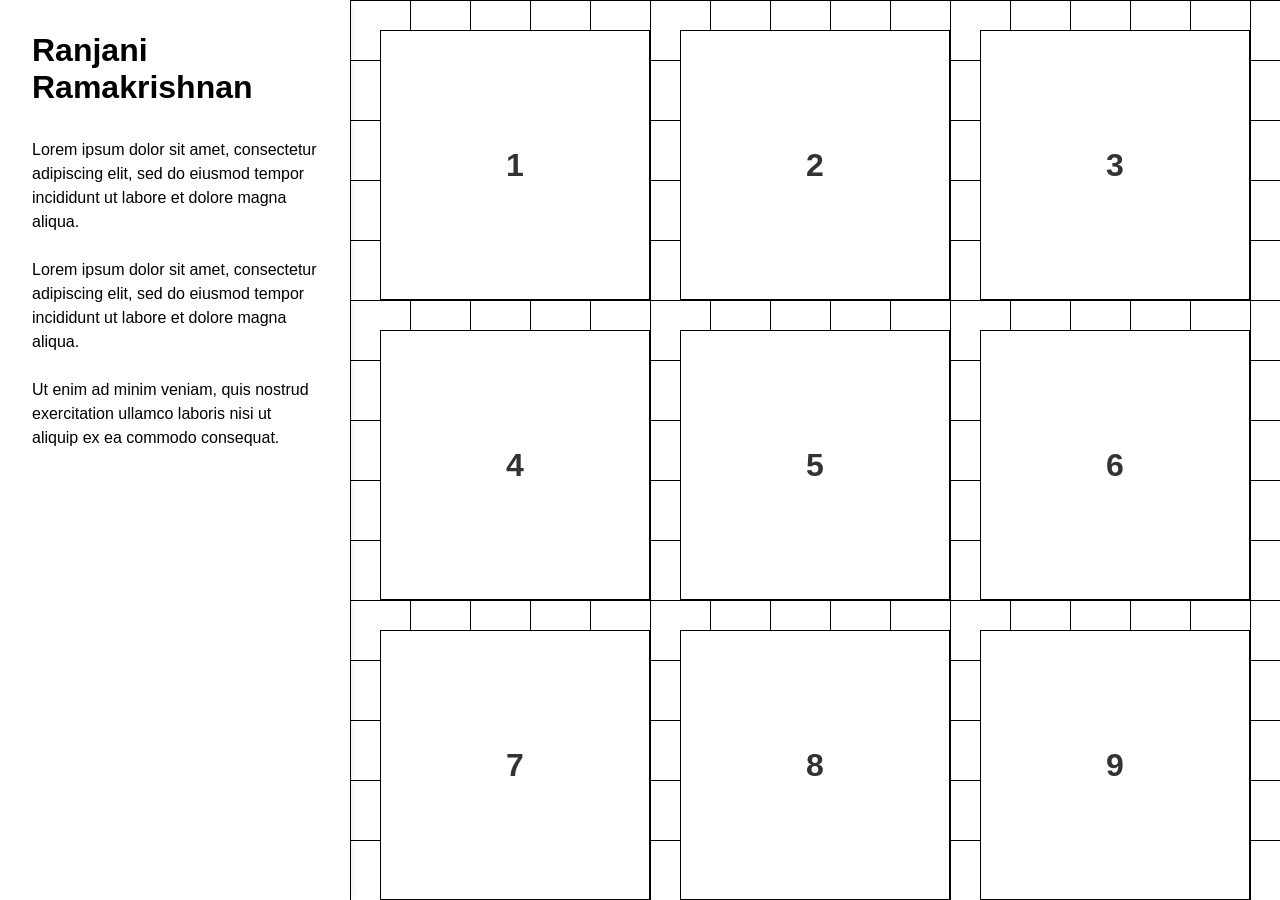
==== index.html @ 5a47cd8b "FirstCommit" ====
<!DOCTYPE html>
<html lang="en">
<head>
    <meta charset="UTF-8">
    <meta name="viewport" content="width=device-width, initial-scale=1.0">
    <title>Ranjani Ramakrishnan - Portfolio</title>
    <style>
        * {
            margin: 0;
            padding: 0;
            box-sizing: border-box;
            font-family: Arial, sans-serif;
        }

        /* Custom Cursor Styles */
        body {
            display: flex;
            height: 100vh;
            overflow: hidden;
            cursor: url('cursor.png'), auto;
        }
        
        /* For clickable elements, you can optionally use a different cursor state */
        a, .gallery-item {
            cursor: url('cursor.png'), pointer;
        }
        
        /* Hide the custom cursor div since we're using CSS cursor property */
        .custom-cursor {
            display: none;
        }

        /* Static Left Panel */
        .sidebar {
            height: 100%;
            width: 350px;
            padding: 2rem;
            overflow-y: auto;
            background-color: white;
            position: fixed;
            left: 0;
            top: 0;
            bottom: 0;
            box-shadow: 0 0 10px rgba(0,0,0,0.1);
            z-index: 100;
        }

        .sidebar h1 {
            font-size: 2rem;
            margin-bottom: 2rem;
        }

        .sidebar p {
            margin-bottom: 1.5rem;
            line-height: 1.5;
        }

        /* Right Content Area */
        .content-area {
            margin-left: 350px; /* sidebar width */
            width: calc(100% - 350px);
            height: 100%;
            overflow: auto;
            position: relative;
        }

        /* Fixed Grid Background */
        .content-area::before {
            content: "";
            position: fixed;
            top: 0;
            right: 0;
            bottom: 0;
            left: 350px;
            z-index: 0;
            background-image: 
                linear-gradient(to right, #000 1px, transparent 1px),
                linear-gradient(to bottom, #000 1px, transparent 1px);
            background-size: 60px 60px; /* Fixed square cell size */
            background-position: 0 0;
            pointer-events: none;
        }

        /* Fixed 3x3 Grid Overlay */
        .grid-overlay {
            position: fixed;
            top: 0;
            left: 350px;
            right: 0;
            bottom: 0;
            z-index: 1;
            display: grid;
            grid-template-columns: repeat(3, 1fr);
            grid-template-rows: repeat(3, 1fr);
            gap: 0;
            pointer-events: none;
        }

        .grid-cell {
            /* No border */
        }

        /* Scrollable Gallery Content */
        .gallery-grid {
            display: grid;
            grid-template-columns: repeat(3, 1fr);
            gap: 30px;
            padding: 30px;
            position: relative;
            z-index: 10;
        }

        /* Make items square and clickable */
        .gallery-item {
            position: relative;
            border: 1px solid #000;
            background-color: white;
            aspect-ratio: 1 / 1;
            min-height: 200px; /* Minimum height to prevent too small squares */
            overflow: hidden;
            transition: transform 0.3s ease, box-shadow 0.3s ease;
        }
        
        .gallery-item:hover {
            transform: translateY(-5px);
            box-shadow: 0 10px 20px rgba(0,0,0,0.1);
        }

        /* Add text/numbers to the gallery items to make them more identifiable */
        .gallery-item a {
            display: flex;
            width: 100%;
            height: 100%;
            text-decoration: none;
            color: #333;
            font-size: 2rem;
            font-weight: bold;
            justify-content: center;
            align-items: center;
        }

        .gallery-item img {
            width: 100%;
            height: 100%;
            object-fit: cover;
            display: block;
        }

        /* Add white backgrounds to all items */
        .gallery-item:nth-child(1) { background-color: #ffffff; }
        .gallery-item:nth-child(2) { background-color: #ffffff; }
        .gallery-item:nth-child(3) { background-color: #ffffff; }
        .gallery-item:nth-child(4) { background-color: #ffffff; }
        .gallery-item:nth-child(5) { background-color: #ffffff; }
        .gallery-item:nth-child(6) { background-color: #ffffff; }
        .gallery-item:nth-child(7) { background-color: #ffffff; }
        .gallery-item:nth-child(8) { background-color: #ffffff; }
        .gallery-item:nth-child(9) { background-color: #ffffff; }
        .gallery-item:nth-child(10) { background-color: #ffffff; }
        .gallery-item:nth-child(11) { background-color: #ffffff; }
        .gallery-item:nth-child(12) { background-color: #ffffff; }
        .gallery-item:nth-child(13) { background-color: #ffffff; }
        .gallery-item:nth-child(14) { background-color: #ffffff; }
        .gallery-item:nth-child(15) { background-color: #ffffff; }
        .gallery-item:nth-child(16) { background-color: #ffffff; }
        .gallery-item:nth-child(17) { background-color: #ffffff; }
        .gallery-item:nth-child(18) { background-color: #ffffff; }
        
        /* Add text/numbers to the gallery items to make them more identifiable */
        .gallery-item::after {
            content: "";
            position: absolute;
            pointer-events: none;
        }
    </style>
</head>
<body>
    <!-- Custom Cursor -->
    <div class="custom-cursor" id="custom-cursor"></div>

    <!-- Left Sidebar (Static) -->
    <div class="sidebar" id="sidebar">
        <h1>Ranjani Ramakrishnan</h1>
        <p>Lorem ipsum dolor sit amet, consectetur adipiscing elit, sed do eiusmod tempor incididunt ut labore et dolore magna aliqua.</p>
        <p>Lorem ipsum dolor sit amet, consectetur adipiscing elit, sed do eiusmod tempor incididunt ut labore et dolore magna aliqua.</p>
        <p>Ut enim ad minim veniam, quis nostrud exercitation ullamco laboris nisi ut aliquip ex ea commodo consequat.</p>
    </div>

    <!-- Right Content Area with Fixed Grid -->
    <div class="content-area" id="content-area">
        <!-- Fixed 3x3 Grid Overlay -->
        <div class="grid-overlay">
            <div class="grid-cell"></div>
            <div class="grid-cell"></div>
            <div class="grid-cell"></div>
            <div class="grid-cell"></div>
            <div class="grid-cell"></div>
            <div class="grid-cell"></div>
            <div class="grid-cell"></div>
            <div class="grid-cell"></div>
            <div class="grid-cell"></div>
        </div>
        
        <!-- Scrollable Gallery Grid -->
        <div class="gallery-grid" id="gallery-grid">
            <div class="gallery-item" data-id="1"><a href="project1.html" title="Project 1">1</a></div>
            <div class="gallery-item" data-id="2"><a href="project2.html" title="Project 2">2</a></div>
            <div class="gallery-item" data-id="3"><a href="project3.html" title="Project 3">3</a></div>
            <div class="gallery-item" data-id="4"><a href="project4.html" title="Project 4">4</a></div>
            <div class="gallery-item" data-id="5"><a href="project5.html" title="Project 5">5</a></div>
            <div class="gallery-item" data-id="6"><a href="project6.html" title="Project 6">6</a></div>
            <div class="gallery-item" data-id="7"><a href="project7.html" title="Project 7">7</a></div>
            <div class="gallery-item" data-id="8"><a href="project8.html" title="Project 8">8</a></div>
            <div class="gallery-item" data-id="9"><a href="project9.html" title="Project 9">9</a></div>
            <div class="gallery-item" data-id="10"><a href="project10.html" title="Project 10">10</a></div>
            <div class="gallery-item" data-id="11"><a href="project11.html" title="Project 11">11</a></div>
            <div class="gallery-item" data-id="12"><a href="project12.html" title="Project 12">12</a></div>
            <div class="gallery-item" data-id="13"><a href="project13.html" title="Project 13">13</a></div>
            <div class="gallery-item" data-id="14"><a href="project14.html" title="Project 14">14</a></div>
            <div class="gallery-item" data-id="15"><a href="project15.html" title="Project 15">15</a></div>
            <div class="gallery-item" data-id="16"><a href="project16.html" title="Project 16">16</a></div>
            <div class="gallery-item" data-id="17"><a href="project17.html" title="Project 17">17</a></div>
            <div class="gallery-item" data-id="18"><a href="project18.html" title="Project 18">18</a></div>
        </div>
    </div>

    <script>
        document.addEventListener('DOMContentLoaded', function() {
            // Handle responsive grid sizing
            function adjustGridSizes() {
                const contentArea = document.getElementById('content-area');
                const contentWidth = contentArea.offsetWidth;
                const gallery = document.getElementById('gallery-grid');
                
                // Set minimum size based on available width
                if (contentWidth < 600) {
                    // For very small screens, we might want to drop to 2 columns
                    gallery.style.gridTemplateColumns = 'repeat(2, 1fr)';
                } else {
                    // Otherwise stick to 3 columns
                    gallery.style.gridTemplateColumns = 'repeat(3, 1fr)';
                }
                
                // Calculate and set item size to ensure squares aren't too small
                const items = document.querySelectorAll('.gallery-item');
                items.forEach(item => {
                    // Set minimum height to ensure they're not too small
                    const minSize = Math.max(200, contentWidth / 4);
                    item.style.minHeight = minSize + 'px';
                });
            }
            
            // Initial adjustment
            adjustGridSizes();
            
            // Adjust on window resize
            window.addEventListener('resize', adjustGridSizes);
        });
    </script>
</body>
</html>
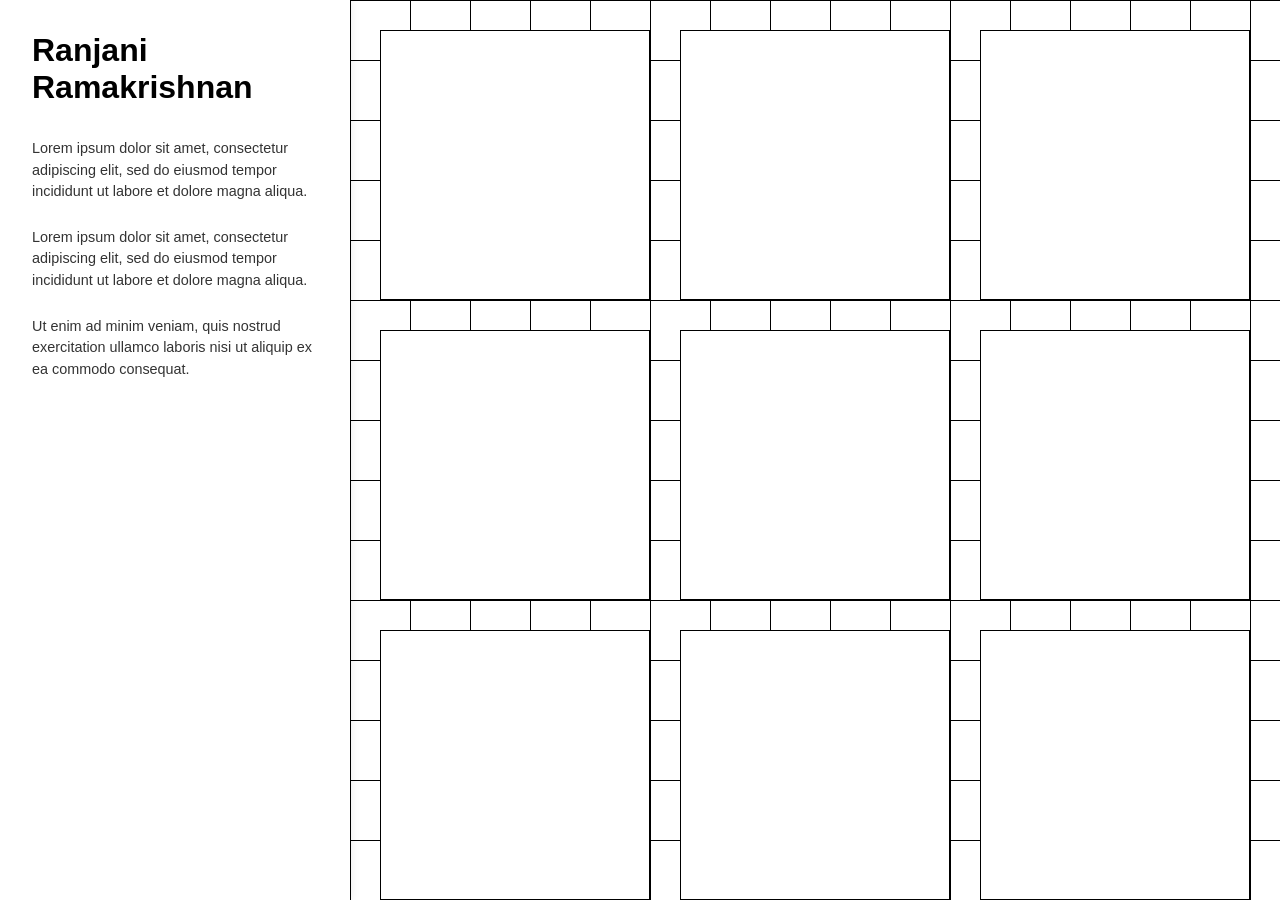
==== commit 3062e92c: "Working-css,html" ====
--- a/index.html
+++ b/index.html
@@ -3,176 +3,8 @@
 <head>
     <meta charset="UTF-8">
     <meta name="viewport" content="width=device-width, initial-scale=1.0">
-    <title>Ranjani Ramakrishnan - Portfolio</title>
-    <style>
-        * {
-            margin: 0;
-            padding: 0;
-            box-sizing: border-box;
-            font-family: Arial, sans-serif;
-        }
-
-        /* Custom Cursor Styles */
-        body {
-            display: flex;
-            height: 100vh;
-            overflow: hidden;
-            cursor: url('cursor.png'), auto;
-        }
-        
-        /* For clickable elements, you can optionally use a different cursor state */
-        a, .gallery-item {
-            cursor: url('cursor.png'), pointer;
-        }
-        
-        /* Hide the custom cursor div since we're using CSS cursor property */
-        .custom-cursor {
-            display: none;
-        }
-
-        /* Static Left Panel */
-        .sidebar {
-            height: 100%;
-            width: 350px;
-            padding: 2rem;
-            overflow-y: auto;
-            background-color: white;
-            position: fixed;
-            left: 0;
-            top: 0;
-            bottom: 0;
-            box-shadow: 0 0 10px rgba(0,0,0,0.1);
-            z-index: 100;
-        }
-
-        .sidebar h1 {
-            font-size: 2rem;
-            margin-bottom: 2rem;
-        }
-
-        .sidebar p {
-            margin-bottom: 1.5rem;
-            line-height: 1.5;
-        }
-
-        /* Right Content Area */
-        .content-area {
-            margin-left: 350px; /* sidebar width */
-            width: calc(100% - 350px);
-            height: 100%;
-            overflow: auto;
-            position: relative;
-        }
-
-        /* Fixed Grid Background */
-        .content-area::before {
-            content: "";
-            position: fixed;
-            top: 0;
-            right: 0;
-            bottom: 0;
-            left: 350px;
-            z-index: 0;
-            background-image: 
-                linear-gradient(to right, #000 1px, transparent 1px),
-                linear-gradient(to bottom, #000 1px, transparent 1px);
-            background-size: 60px 60px; /* Fixed square cell size */
-            background-position: 0 0;
-            pointer-events: none;
-        }
-
-        /* Fixed 3x3 Grid Overlay */
-        .grid-overlay {
-            position: fixed;
-            top: 0;
-            left: 350px;
-            right: 0;
-            bottom: 0;
-            z-index: 1;
-            display: grid;
-            grid-template-columns: repeat(3, 1fr);
-            grid-template-rows: repeat(3, 1fr);
-            gap: 0;
-            pointer-events: none;
-        }
-
-        .grid-cell {
-            /* No border */
-        }
-
-        /* Scrollable Gallery Content */
-        .gallery-grid {
-            display: grid;
-            grid-template-columns: repeat(3, 1fr);
-            gap: 30px;
-            padding: 30px;
-            position: relative;
-            z-index: 10;
-        }
-
-        /* Make items square and clickable */
-        .gallery-item {
-            position: relative;
-            border: 1px solid #000;
-            background-color: white;
-            aspect-ratio: 1 / 1;
-            min-height: 200px; /* Minimum height to prevent too small squares */
-            overflow: hidden;
-            transition: transform 0.3s ease, box-shadow 0.3s ease;
-        }
-        
-        .gallery-item:hover {
-            transform: translateY(-5px);
-            box-shadow: 0 10px 20px rgba(0,0,0,0.1);
-        }
-
-        /* Add text/numbers to the gallery items to make them more identifiable */
-        .gallery-item a {
-            display: flex;
-            width: 100%;
-            height: 100%;
-            text-decoration: none;
-            color: #333;
-            font-size: 2rem;
-            font-weight: bold;
-            justify-content: center;
-            align-items: center;
-        }
-
-        .gallery-item img {
-            width: 100%;
-            height: 100%;
-            object-fit: cover;
-            display: block;
-        }
-
-        /* Add white backgrounds to all items */
-        .gallery-item:nth-child(1) { background-color: #ffffff; }
-        .gallery-item:nth-child(2) { background-color: #ffffff; }
-        .gallery-item:nth-child(3) { background-color: #ffffff; }
-        .gallery-item:nth-child(4) { background-color: #ffffff; }
-        .gallery-item:nth-child(5) { background-color: #ffffff; }
-        .gallery-item:nth-child(6) { background-color: #ffffff; }
-        .gallery-item:nth-child(7) { background-color: #ffffff; }
-        .gallery-item:nth-child(8) { background-color: #ffffff; }
-        .gallery-item:nth-child(9) { background-color: #ffffff; }
-        .gallery-item:nth-child(10) { background-color: #ffffff; }
-        .gallery-item:nth-child(11) { background-color: #ffffff; }
-        .gallery-item:nth-child(12) { background-color: #ffffff; }
-        .gallery-item:nth-child(13) { background-color: #ffffff; }
-        .gallery-item:nth-child(14) { background-color: #ffffff; }
-        .gallery-item:nth-child(15) { background-color: #ffffff; }
-        .gallery-item:nth-child(16) { background-color: #ffffff; }
-        .gallery-item:nth-child(17) { background-color: #ffffff; }
-        .gallery-item:nth-child(18) { background-color: #ffffff; }
-        
-        /* Add text/numbers to the gallery items to make them more identifiable */
-        .gallery-item::after {
-            content: "";
-            position: absolute;
-            pointer-events: none;
-        }
-    </style>
+    <title>Ranjani Ramakrishnan</title>
+    <link rel="stylesheet" href="css/style.css">
 </head>
 <body>
     <!-- Custom Cursor -->
@@ -203,59 +35,18 @@
         
         <!-- Scrollable Gallery Grid -->
         <div class="gallery-grid" id="gallery-grid">
-            <div class="gallery-item" data-id="1"><a href="project1.html" title="Project 1">1</a></div>
-            <div class="gallery-item" data-id="2"><a href="project2.html" title="Project 2">2</a></div>
-            <div class="gallery-item" data-id="3"><a href="project3.html" title="Project 3">3</a></div>
-            <div class="gallery-item" data-id="4"><a href="project4.html" title="Project 4">4</a></div>
-            <div class="gallery-item" data-id="5"><a href="project5.html" title="Project 5">5</a></div>
-            <div class="gallery-item" data-id="6"><a href="project6.html" title="Project 6">6</a></div>
-            <div class="gallery-item" data-id="7"><a href="project7.html" title="Project 7">7</a></div>
-            <div class="gallery-item" data-id="8"><a href="project8.html" title="Project 8">8</a></div>
-            <div class="gallery-item" data-id="9"><a href="project9.html" title="Project 9">9</a></div>
-            <div class="gallery-item" data-id="10"><a href="project10.html" title="Project 10">10</a></div>
-            <div class="gallery-item" data-id="11"><a href="project11.html" title="Project 11">11</a></div>
-            <div class="gallery-item" data-id="12"><a href="project12.html" title="Project 12">12</a></div>
-            <div class="gallery-item" data-id="13"><a href="project13.html" title="Project 13">13</a></div>
-            <div class="gallery-item" data-id="14"><a href="project14.html" title="Project 14">14</a></div>
-            <div class="gallery-item" data-id="15"><a href="project15.html" title="Project 15">15</a></div>
-            <div class="gallery-item" data-id="16"><a href="project16.html" title="Project 16">16</a></div>
-            <div class="gallery-item" data-id="17"><a href="project17.html" title="Project 17">17</a></div>
-            <div class="gallery-item" data-id="18"><a href="project18.html" title="Project 18">18</a></div>
+            <div class="gallery-item" data-id="1"><a href="Gallery/project1.html" title="Project 1"></a></div>
+            <div class="gallery-item" data-id="2"><a href="Gallery/project2.html" title="Project 2"></a></div>
+            <div class="gallery-item" data-id="3"><a href="Gallery/project3.html" title="Project 3"></a></div>
+            <div class="gallery-item" data-id="4"><a href="Gallery/project4.html" title="Project 4"></a></div>
+            <div class="gallery-item" data-id="5"><a href="Gallery/project5.html" title="Project 5"></a></div>
+            <div class="gallery-item" data-id="6"><a href="Gallery/project6.html" title="Project 6"></a></div>
+            <div class="gallery-item" data-id="7"><a href="Gallery/project7.html" title="Project 7"></a></div>
+            <div class="gallery-item" data-id="8"><a href="Gallery/project8.html" title="Project 8"></a></div>
+            <div class="gallery-item" data-id="9"><a href="Gallery/project9.html" title="Project 9"></a></div>
         </div>
     </div>
 
-    <script>
-        document.addEventListener('DOMContentLoaded', function() {
-            // Handle responsive grid sizing
-            function adjustGridSizes() {
-                const contentArea = document.getElementById('content-area');
-                const contentWidth = contentArea.offsetWidth;
-                const gallery = document.getElementById('gallery-grid');
-                
-                // Set minimum size based on available width
-                if (contentWidth < 600) {
-                    // For very small screens, we might want to drop to 2 columns
-                    gallery.style.gridTemplateColumns = 'repeat(2, 1fr)';
-                } else {
-                    // Otherwise stick to 3 columns
-                    gallery.style.gridTemplateColumns = 'repeat(3, 1fr)';
-                }
-                
-                // Calculate and set item size to ensure squares aren't too small
-                const items = document.querySelectorAll('.gallery-item');
-                items.forEach(item => {
-                    // Set minimum height to ensure they're not too small
-                    const minSize = Math.max(200, contentWidth / 4);
-                    item.style.minHeight = minSize + 'px';
-                });
-            }
-            
-            // Initial adjustment
-            adjustGridSizes();
-            
-            // Adjust on window resize
-            window.addEventListener('resize', adjustGridSizes);
-        });
-    </script>
+    <script src="js/script.js"></script>
 </body>
 </html>
--- a/css/style.css
+++ b/css/style.css
@@ -0,0 +1,189 @@
+/* ==========================================================================
+   General Reset and Base Styles
+   ========================================================================== */
+* {
+    margin: 0;
+    padding: 0;
+    box-sizing: border-box;
+    font-family: Arial, sans-serif;
+}
+
+/* ==========================================================================
+   Layout & Body Styles
+   ========================================================================== */
+body {
+    display: flex;
+    height: 100vh;
+    overflow: hidden;
+    cursor: url('cursor.png'), auto;
+}
+
+/* ==========================================================================
+   Cursor Styles
+   ========================================================================== */
+a, .gallery-item {
+    cursor: url('img/Vector.png'), pointer;
+}
+
+.custom-cursor {
+    display: none; /* Hide if using CSS cursor property */
+}
+
+/* ==========================================================================
+   Sidebar Styles
+   ========================================================================== */
+.sidebar {
+    height: 100%;
+    width: 350px;
+    padding: 2rem;
+    overflow-y: auto;
+    background-color: white;
+    position: fixed;
+    left: 0;
+    top: 0;
+    bottom: 0;
+    box-shadow: 0 0 10px rgba(0,0,0,0.1);
+    z-index: 100;
+}
+
+.sidebar h1 {
+    font-size: 2rem;
+    margin-bottom: 2rem;
+}
+
+.sidebar p {
+    font-size: 0.9rem;
+    margin-bottom: 1.5rem;
+    line-height: 1.5;
+    color: #333;
+}
+
+/* ==========================================================================
+   Resize Handle Styles
+   ========================================================================== */
+.resize-handle {
+    width: 5px;
+    height: 100%;
+    background-color: #ccc;
+    cursor: col-resize;
+    position: absolute;
+    top: 0;
+    bottom: 0;
+    left: 350px;
+    z-index: 10;
+    transition: background-color 0.2s ease;
+}
+
+.resize-handle.active {
+    background-color: #999;
+}
+
+/* ==========================================================================
+   Content Area Styles
+   ========================================================================== */
+.content-area {
+    margin-left: 350px; /* sidebar width */
+    width: calc(100% - 350px);
+    height: 100%;
+    overflow: auto;
+    position: relative;
+}
+
+/* Fixed Grid Background */
+.content-area::before {
+    content: "";
+    position: fixed;
+    top: 0;
+    right: 0;
+    bottom: 0;
+    left: 350px;
+    z-index: 0;
+    background-image: 
+        linear-gradient(to right, #000 1px, transparent 1px),
+        linear-gradient(to bottom, #000 1px, transparent 1px);
+    background-size: 60px 60px;
+    background-position: 0 0;
+    pointer-events: none;
+}
+
+/* ==========================================================================
+   Grid Overlay Styles
+   ========================================================================== */
+.grid-overlay {
+    position: fixed;
+    top: 0;
+    left: 350px;
+    right: 0;
+    bottom: 0;
+    z-index: 1;
+    display: grid;
+    grid-template-columns: repeat(3, 1fr);
+    grid-template-rows: repeat(3, 1fr);
+    gap: 0;
+    pointer-events: none;
+}
+
+/* ==========================================================================
+   Gallery Grid Styles
+   ========================================================================== */
+.gallery-grid {
+    display: grid;
+    grid-template-columns: repeat(3, 1fr);
+    gap: 30px;
+    padding: 30px;
+    position: relative;
+    z-index: 10;
+}
+
+.gallery-item {
+    position: relative;
+    border: 1px solid #000;
+    background-color: #ffffff;
+    aspect-ratio: 1 / 1;
+    min-height: 200px;
+    overflow: hidden;
+    transition: transform 0.3s ease, box-shadow 0.3s ease;
+    display: flex;
+    justify-content: center;
+    align-items: center;
+}
+
+.gallery-item:hover {
+    transform: translateY(-5px);
+    box-shadow: 0 10px 20px rgba(0,0,0,0.1);
+}
+
+.gallery-item a {
+    display: flex;
+    width: 100%;
+    height: 100%;
+    text-decoration: none;
+    color: #333;
+    font-size: 1.5rem;
+    font-weight: bold;
+    justify-content: center;
+    align-items: center;
+    transition: color 0.3s ease;
+}
+
+.gallery-item a:hover {
+    color: #000;
+}
+
+.gallery-item img {
+    width: 100%;
+    height: 100%;
+    object-fit: cover;
+    display: block;
+}
+
+/* Add sample placeholder backgrounds to visualize items */
+.gallery-item:nth-child(1) { background-color: #ffffff; }
+.gallery-item:nth-child(2) { background-color: #ffffff; }
+.gallery-item:nth-child(3) { background-color: #ffffff; }
+.gallery-item:nth-child(4) { background-color: #ffffff; }
+.gallery-item:nth-child(5) { background-color: #ffffff; }
+.gallery-item:nth-child(6) { background-color: #ffffff; }
+.gallery-item:nth-child(7) { background-color: #ffffff; }
+.gallery-item:nth-child(8) { background-color: #ffffff; }
+.gallery-item:nth-child(9) { background-color: #ffffff; }
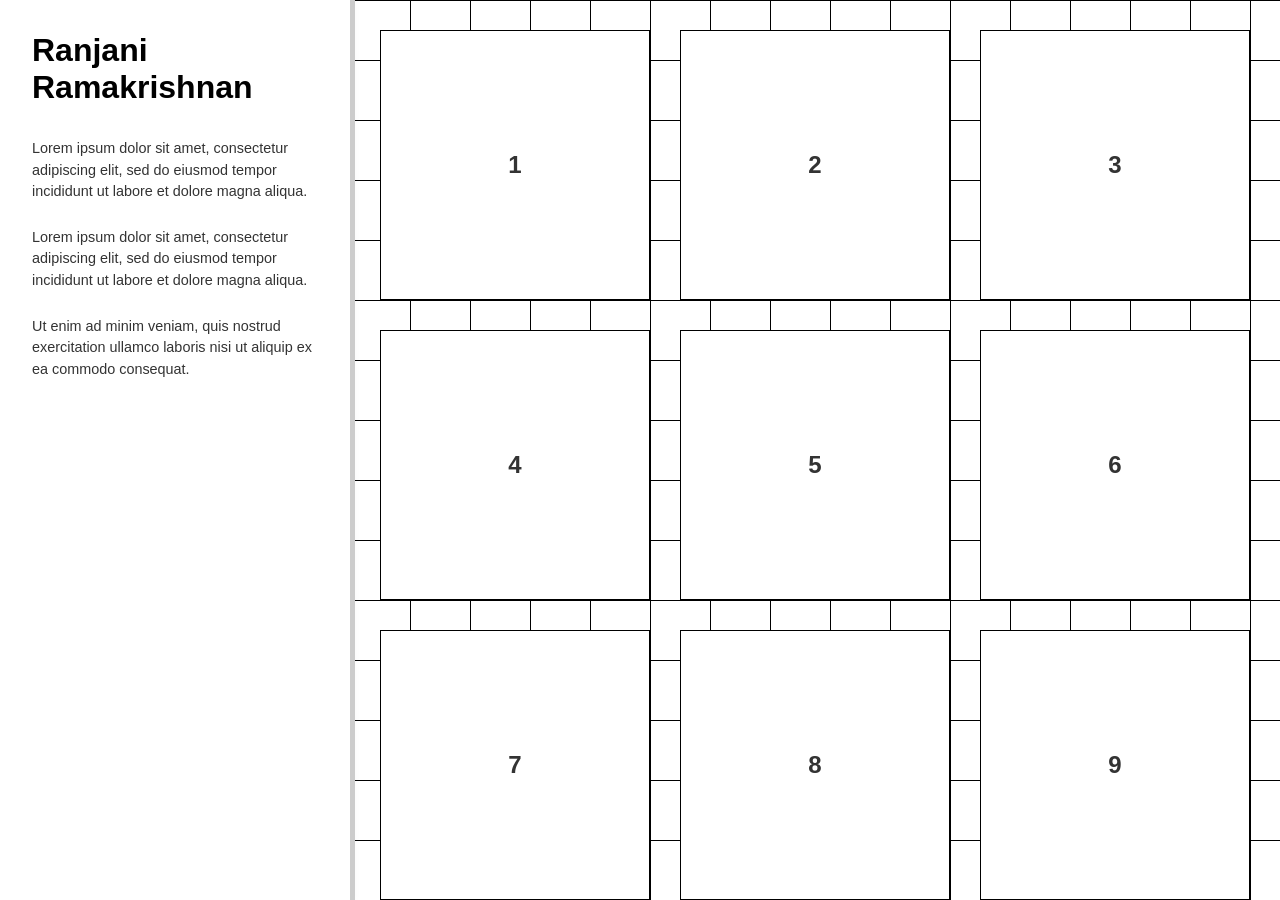
==== commit d07f4db7: "css-mouse" ====
--- a/index.html
+++ b/index.html
@@ -8,7 +8,7 @@
 </head>
 <body>
     <!-- Custom Cursor -->
-    <div class="custom-cursor" id="custom-cursor"></div>
+    <div class="custom-cursor"></div>
 
     <!-- Left Sidebar (Static) -->
     <div class="sidebar" id="sidebar">
@@ -17,6 +17,9 @@
         <p>Lorem ipsum dolor sit amet, consectetur adipiscing elit, sed do eiusmod tempor incididunt ut labore et dolore magna aliqua.</p>
         <p>Ut enim ad minim veniam, quis nostrud exercitation ullamco laboris nisi ut aliquip ex ea commodo consequat.</p>
     </div>
+
+    <!-- Resize Handle (Add this) -->
+    <div class="resize-handle" id="resize-handle"></div>
 
     <!-- Right Content Area with Fixed Grid -->
     <div class="content-area" id="content-area">
@@ -35,15 +38,16 @@
         
         <!-- Scrollable Gallery Grid -->
         <div class="gallery-grid" id="gallery-grid">
-            <div class="gallery-item" data-id="1"><a href="Gallery/project1.html" title="Project 1"></a></div>
-            <div class="gallery-item" data-id="2"><a href="Gallery/project2.html" title="Project 2"></a></div>
-            <div class="gallery-item" data-id="3"><a href="Gallery/project3.html" title="Project 3"></a></div>
-            <div class="gallery-item" data-id="4"><a href="Gallery/project4.html" title="Project 4"></a></div>
-            <div class="gallery-item" data-id="5"><a href="Gallery/project5.html" title="Project 5"></a></div>
-            <div class="gallery-item" data-id="6"><a href="Gallery/project6.html" title="Project 6"></a></div>
-            <div class="gallery-item" data-id="7"><a href="Gallery/project7.html" title="Project 7"></a></div>
-            <div class="gallery-item" data-id="8"><a href="Gallery/project8.html" title="Project 8"></a></div>
-            <div class="gallery-item" data-id="9"><a href="Gallery/project9.html" title="Project 9"></a></div>
+            <div class="gallery-item" data-id="1"><a href="Gallery/project1.html" title="Project 1">1</a></div>
+            <div class="gallery-item" data-id="2"><a href="Gallery/project2.html" title="Project 2">2</a></div>
+            <div class="gallery-item" data-id="3"><a href="Gallery/project3.html" title="Project 3">3</a></div>
+            <div class="gallery-item" data-id="4"><a href="Gallery/project4.html" title="Project 4">4</a></div>
+            <div class="gallery-item" data-id="5"><a href="Gallery/project5.html" title="Project 5">5</a></div>
+            <div class="gallery-item" data-id="5"><a href="Gallery/project6.html" title="Project 6">6</a></div>
+            <div class="gallery-item" data-id="5"><a href="Gallery/project7.html" title="Project 7">7</a></div>
+            <div class="gallery-item" data-id="5"><a href="Gallery/project8.html" title="Project 8">8</a></div>
+            <div class="gallery-item" data-id="5"><a href="Gallery/project9.html" title="Project 9">9</a></div>
+
         </div>
     </div>
 
--- a/css/style.css
+++ b/css/style.css
@@ -15,18 +15,24 @@
     display: flex;
     height: 100vh;
     overflow: hidden;
-    cursor: url('cursor.png'), auto;
 }
 
 /* ==========================================================================
-   Cursor Styles
+   Cursor Styles - CSS Only Approach
    ========================================================================== */
-a, .gallery-item {
-    cursor: url('img/Vector.png'), pointer;
+/* Set cursor for all elements */
+html, body {
+    cursor: url('../img/asset1.svg') 16 16, auto !important;
 }
 
-.custom-cursor {
-    display: none; /* Hide if using CSS cursor property */
+/* Set cursor for interactive elements */
+a, 
+.gallery-item,
+button,
+input[type="button"],
+input[type="submit"],
+.resize-handle {
+    cursor: url('../img/Vector.png') 16 16, pointer !important;
 }
 
 /* ==========================================================================
@@ -65,17 +71,19 @@
     width: 5px;
     height: 100%;
     background-color: #ccc;
-    cursor: col-resize;
-    position: absolute;
+    position: fixed;
     top: 0;
     bottom: 0;
     left: 350px;
-    z-index: 10;
-    transition: background-color 0.2s ease;
+    z-index: 1000;
+}
+
+.resize-handle:hover {
+    background-color: #999;
 }
 
 .resize-handle.active {
-    background-color: #999;
+    background-color: #666;
 }
 
 /* ==========================================================================
@@ -138,7 +146,7 @@
 .gallery-item {
     position: relative;
     border: 1px solid #000;
-    background-color: #ffffff;
+    background-color: white;
     aspect-ratio: 1 / 1;
     min-height: 200px;
     overflow: hidden;
